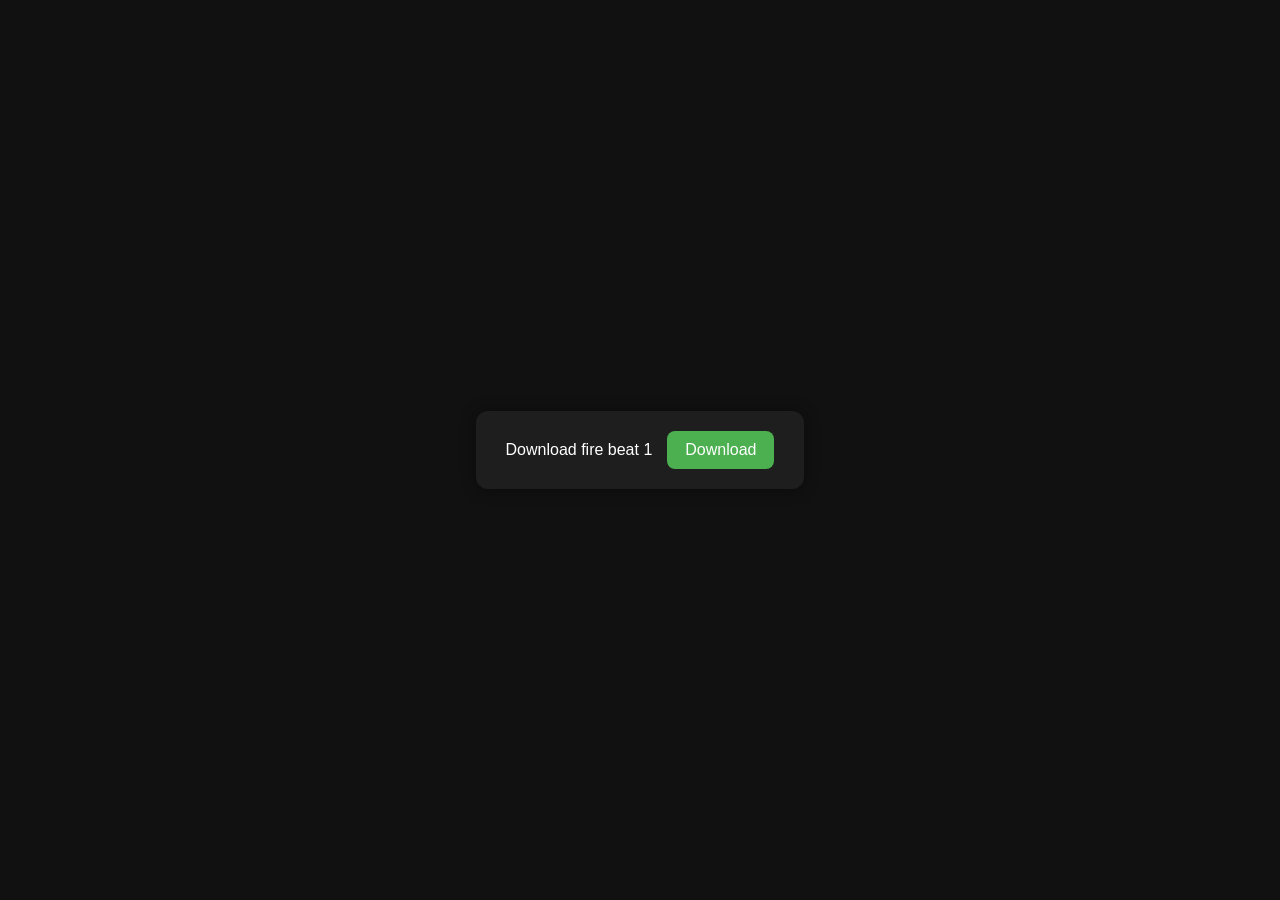
==== download/index.html @ 79a0ef7a "Create index.html" ====
<!DOCTYPE html>
<html lang="en">
<head>
    <meta charset="UTF-8">
    <meta name="viewport" content="width=device-width, initial-scale=1.0">
    <title>download links</title>

    <style>
        body {
            font-family: Arial, sans-serif;
            background: #111;
            color: white;
            display: flex;
            justify-content: center;
            align-items: center;
            height: 100vh;
            margin: 0;
        }

        .box {
            background: #1e1e1e;
            padding: 20px 30px;
            border-radius: 12px;
            display: flex;
            align-items: center;
            gap: 15px;
            box-shadow: 0 0 15px rgba(0,0,0,0.4);
        }

        button {
            background: #4CAF50;
            color: white;
            border: none;
            padding: 10px 18px;
            border-radius: 8px;
            cursor: pointer;
            font-size: 16px;
        }

        button:hover {
            opacity: 0.9;
        }
    </style>
</head>
<body>

    <div class="box">
        <span>Download fire beat 1</span>

        <a href="iconlolhaha.mp3" download="fire-beat-1.mp3">
            <button>Download</button>
        </a>
    </div>

</body>
</html>
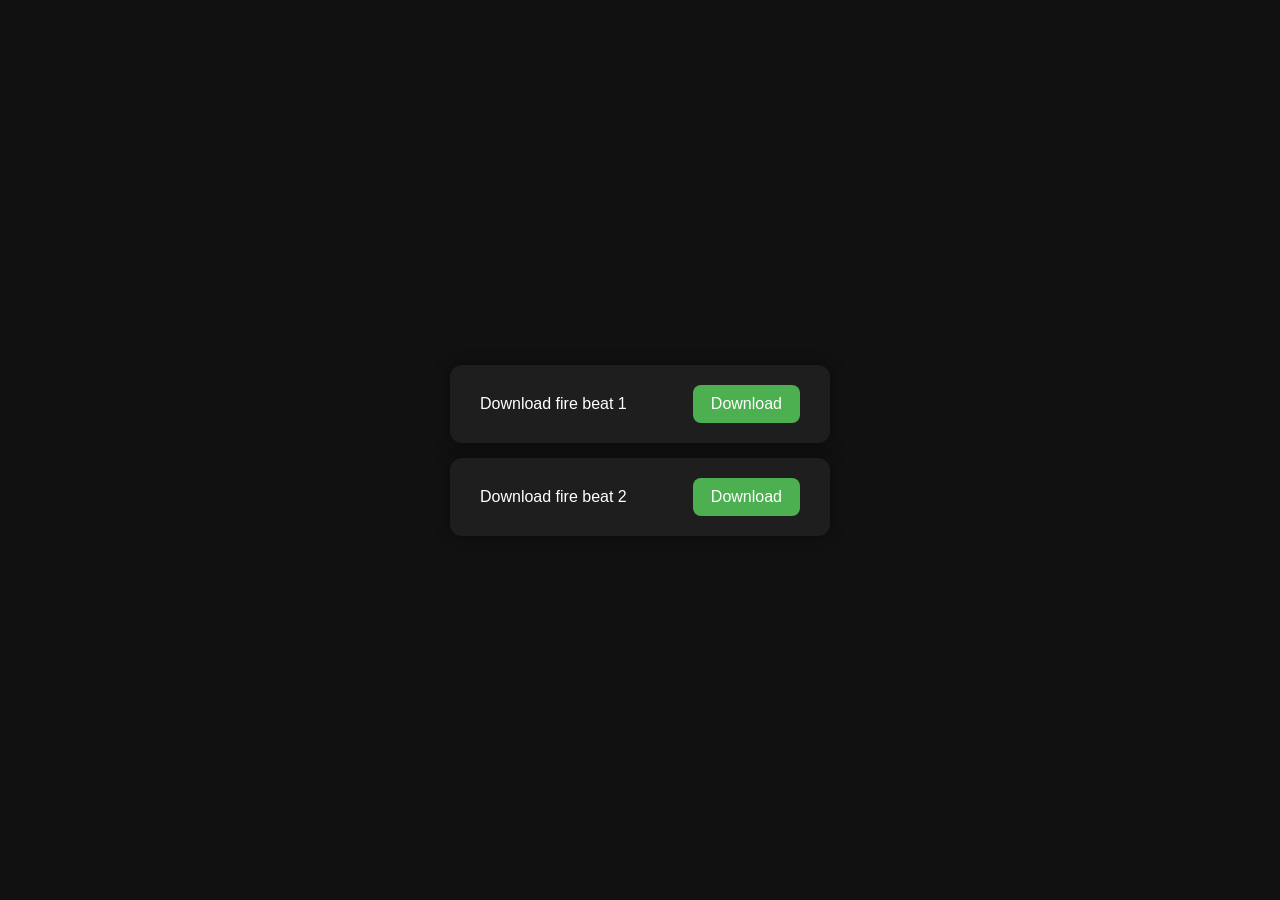
==== commit 0fbc49f1: "Update index.html" ====
--- a/download/index.html
+++ b/download/index.html
@@ -3,7 +3,7 @@
 <head>
     <meta charset="UTF-8">
     <meta name="viewport" content="width=device-width, initial-scale=1.0">
-    <title>download links</title>
+    <title>Downloads</title>
 
     <style>
         body {
@@ -17,13 +17,21 @@
             margin: 0;
         }
 
+        .container {
+            display: flex;
+            flex-direction: column;
+            gap: 15px;
+        }
+
         .box {
             background: #1e1e1e;
             padding: 20px 30px;
             border-radius: 12px;
             display: flex;
             align-items: center;
-            gap: 15px;
+            justify-content: space-between;
+            gap: 20px;
+            min-width: 320px;
             box-shadow: 0 0 15px rgba(0,0,0,0.4);
         }
 
@@ -44,12 +52,24 @@
 </head>
 <body>
 
-    <div class="box">
-        <span>Download fire beat 1</span>
+    <div class="container">
 
-        <a href="iconlolhaha.mp3" download="fire-beat-1.mp3">
-            <button>Download</button>
-        </a>
+        <div class="box">
+            <span>Download fire beat 1</span>
+
+            <a href="iconlolhaha.mp3" download="fire-beat-1.mp3">
+                <button>Download</button>
+            </a>
+        </div>
+
+        <div class="box">
+            <span>Download fire beat 2</span>
+
+            <a href="magnitude.mp3" download="fire-beat-2.mp3">
+                <button>Download</button>
+            </a>
+        </div>
+
     </div>
 
 </body>
